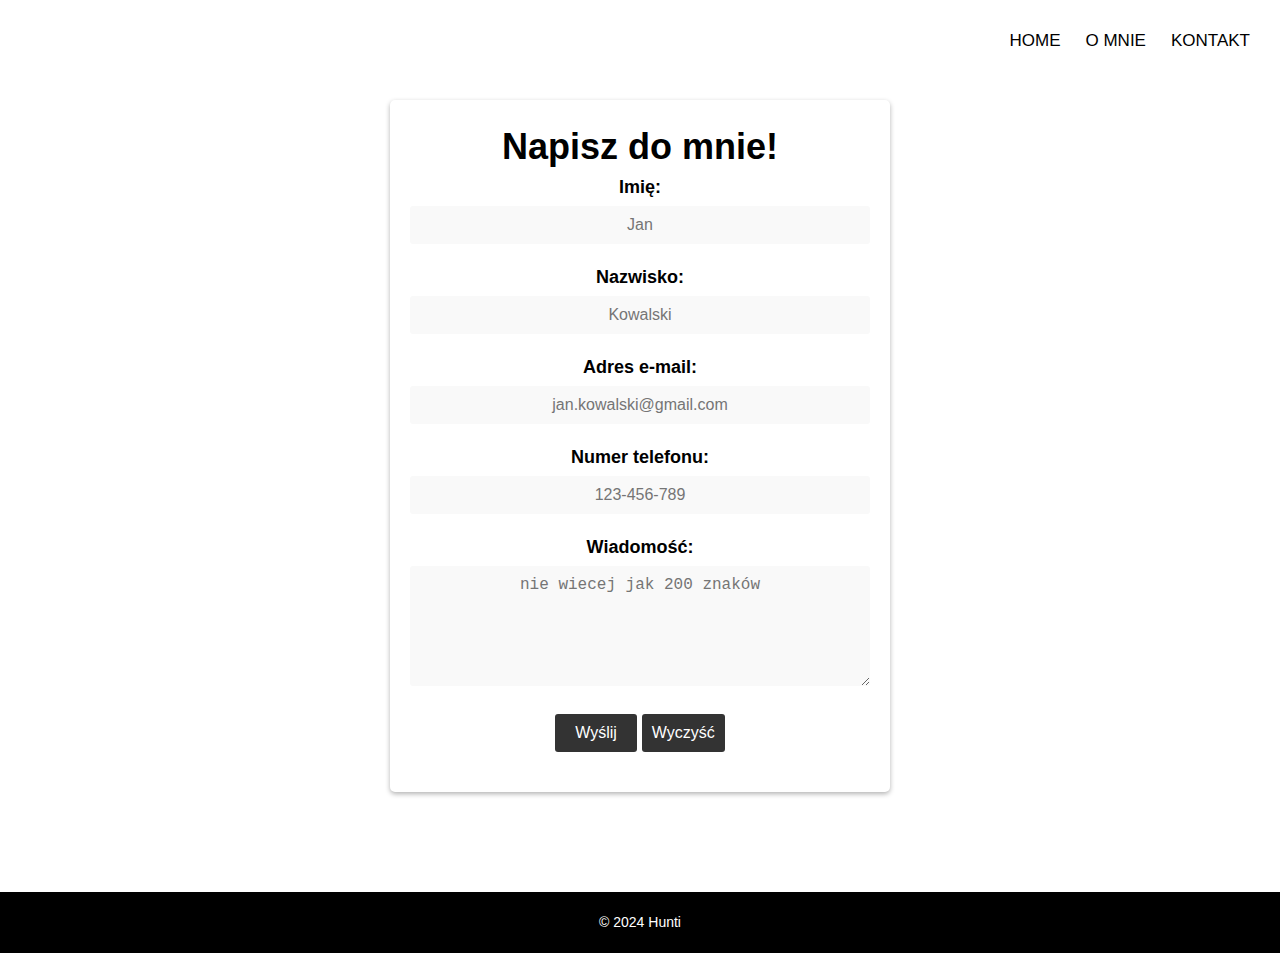
==== strona/kontakt.html @ 490917da "add new folder" ====
<!DOCTYPE html>
<html lang="pl">

<head>
    <meta charset="UTF-8">
    <meta http-equiv="X-UA-Compatible" content="IE=edge">
    <meta name="viewport" content="width=device-width, initial-scale=1.0">
    <meta name="author" content="Marek Dadej" />
    <link rel="stylesheet" type="text/css" href="index.css">
    <title>Hunti</title>
    <link rel="shortcut icon" href="logo.png" type="image/x-icon">
    <script src="//ajax.googleapis.com/ajax/libs/jquery/1.11.2/jquery.min.js"></script>
    <script>
        $(document).ready(function () {
            $("html").on("submit", "#contact_form", function (e) {
                e.preventDefault();
                $("#send_form_status").html('').hide();
                var data = $("#contact_form").serialize();
                $.post("/send_form.php", data, function (res) {
                    $("#send_form_status").html(res.msg).show();
                    if (res.status == 1) {
                        $("#contact_form")[0].reset();
                    }
                });
            });
        });
    </script>

    <style>
        .form {
            text-align: center;
            background-color: #fff;
            border-radius: 5px;
            box-shadow: 0 2px 5px rgba(0, 0, 0, 0.3);
            padding: 20px 20px;
            margin: 100px auto;
            max-width: 500px;
        }

        .form-control {
            margin-bottom: 20px;
        }

        .form-control label {
            display: block;
            font-size: 18px;
            font-weight: bold;
            margin-bottom: 5px;
        }

        .form-control input[type="text"],
        .form-control input[type="email"],
        .form-control input[type="tel"],
        .form-control textarea {
            text-align: center;
            width: 100%;
            padding: 10px;
            border: none;
            border-radius: 3px;
            background-color: #f9f9f9;
            font-size: 16px;
            resize: vertical;
        }

        .form-control textarea {
            height: 120px;
        }

        .form-control button[type="submit"] {
            background-color: #333;
            color: rgb(255, 255, 255);
            border: none;
            border-radius: 3px;
            padding: 10px 20px;
            font-size: 16px;
            cursor: pointer;
        }

        .form-control button[type="submit"]:hover {
            background-color: #555;
        }

        .form-control button[type="reset"] {
            background-color: #333;
            color: rgb(255, 255, 255);
            border: none;
            border-radius: 3px;
            padding: 10px 10px;
            font-size: 16px;
            cursor: pointer;
        }

        .form-control button[type="reset"]:hover {
            background-color: #555;
        }
    </style>
</head>

<body>
    <nav>
        <input type="checkbox" id="check">
        <label for="check" class="checkbtn">
            <i class="bi bi-list"></i>
            <svg xmlns="http://www.w3.org/2000/svg" width="40" height="40" fill="currentColor" class="bi bi-list" viewBox="0 0 16 16">
                <path fill-rule="evenodd" d="M2.5 12a.5.5 0 0 1 .5-.5h10a.5.5 0 0 1 0 1H3a.5.5 0 0 1-.5-.5zm0-4a.5.5 0 0 1 .5-.5h10a.5.5 0 0 1 0 1H3a.5.5 0 0 1-.5-.5zm0-4a.5.5 0 0 1 .5-.5h10a.5.5 0 0 1 0 1H3a.5.5 0 0 1-.5-.5z"/>
              </svg>
        </label>
       
        <ul>
            <li><a href="index.html">Home</a></li>
            <li><a href="o_mnie.html">O mnie</a></li>
            <li><a href="kontakt.html">Kontakt</a></li>
        </ul> 
       </nav>

    <div class="form">
        <h1>Napisz do mnie!</h1>
        <div id="send_form_status"></div>
        <form action="save/save-form.php" id="contact_form" method="POST">

            <div class="form-control">
                <label for="name">Imię:</label>
                <input type="text" id="name" name="name" placeholder="Jan" required>
            </div>

            <div class="form-control">
                <label for="lastname">Nazwisko:</label>
                <input type="text" id="lastname" name="lastname" placeholder="Kowalski" required>
            </div>

            <div class="form-control">
                <label for="email">Adres e-mail:</label>
                <input type="email" id="email" name="email" placeholder="jan.kowalski@gmail.com" required>
            </div>

            <div class="form-control">
                <label for="telefon">Numer telefonu:</label>
                <input type="tel" id="phone" name="tel" placeholder="123-456-789" required>
            </div>

            <div class="form-control">
                <label for="wiadomość">Wiadomość:</label>
                <textarea name="wiadomość" id="message" rows="3" cols="50" placeholder="nie wiecej jak 200 znaków"
                    maxlength="200"></textarea>
            </div>

            <div class="form-control">
                <button id="sendBtn" type="submit">Wyślij</button>
                <button type="reset">Wyczyść</button>
            </div>
        </form>
    </div>

    <footer>
        <p style="text-align: center;">&copy; 2024 Hunti</p>
    </footer>
</body>

</html>
---- strona/index.css ----
* {
    padding: 0;
    margin: 0;
    text-decoration: none;
    list-style: none;
    box-sizing: border-box;
  }
  
  body {
    font-style: arial; 
      font-family: 'Roboto', sans-serif;
      display: grid;
      font-size: 18px;
      line-height: 1.5;
      background-image: url(back.jpeg);
  }
  
  nav {
    background: rgb(255, 255, 255);
    height: 80px;
    width: 100%;
    top: 0;
    left: 0;
    right: 0;
    position: fixed;
  }
  
  label .logo {
    color: rgb(0, 0, 0); 
    line-height: 80px;
    padding: 0;
    margin-left: 100px;
    font-weight: bold;
   
  }
  img {
    width: 100px;
    height: 40px;
    margin-top: 20px;
    transition: 0;
  }
  
  nav ul {
    float: right;
    margin-right: 20px;
  }
  nav ul li {
    display: inline-block;
    line-height: 80px;
    margin: 0 5px;
    padding-left: 5px;
    padding-right: 5px;
  }
  nav ul li a {
  color: rgb(0, 0, 0);
  font-size: 17px;
  text-transform: uppercase;
  }
  li.active, li:hover {
    background-color: rgb(47, 65, 203);
  }
  a.active, a:hover {
    
    color: rgb(255, 255, 255);
    
    transition: .5s;
  }
  .checkbtn {
    font-size: 30px;
    color: rgb(0, 0, 0);
    float: right;
    line-height: 80px;
    margin-right: 40px;
    padding-top: 10px;
    cursor: pointer;
    display: none;
  }
  #check {
    display: none;
  }
  @media (max-width: 952px) {
    nav ul li a {
      font-size: 16px;
    }
  }
  @media (max-width: 858px) {
    .checkbtn {
      display: block;
    }
    nav ul {
      position: fixed;
      width: 100%;
      height: 100vh;
      background: #ffffff;
      top: 80px;
      left: -100%;
      text-align: center;
      transition: all .5s;
    }
    nav ul li {
      display: block;
      margin: 20px 0;
      padding-top: 10px;
      padding-bottom: 10px;
      line-height: 30px;
    }
    nav ul li a {
      
      font-size: 20px;
    }
    a:hover, a.active {
      background: none;
      color: rgb(255, 255, 255);
    }
    #check:checked ~ ul {
      left: 0
    }
    p {
      text-align:left;
    }
  }
  
  main {
    background-color: rgb(255, 255, 255);
      border-radius: 8px;
      box-shadow: 5px 5px 5px 5px rgba(0, 0, 0, 0.3);
      padding: 20px 20px;
      margin: 100px auto;
      max-width: 900px;
  }
  
  .intro {
    background-color: #ffffff;
    padding: 50px 20px;
    text-align: center;
    animation: intro 3s infinite alternate linear;
  }
  @keyframes intro {
    0% {
      background: rgb(255, 255, 255);
    }
    100% {
      background: rgb(221, 221, 221);
    }
  }
  
  .intro h2 {
    margin-bottom: 20px;
    font-size: 30px;
    font-weight: bold;
    color: #333;
  }
  
  .intro p {
    font-size: 18px;
    
  }
  
  .intro ul li {
    background: none;
    text-align: left;
    list-style: none;
    margin-bottom: 10px;
    font-size: 18px;
    margin-left: 50px;
  }
  
  .intro ul li:before {
    content: "\2714";
    color: rgb(157, 0, 0);
    margin-right: 2px;
    display: inline-block;
    width: 1em;
    margin-left: -1em;
  }
  
  .intro2 {
    text-align: center;
    background-color: #ffffff;
    padding: 50px 20px;
    animation: intro2 5s infinite alternate linear;
  }
  @keyframes intro2 {
    0% {
      background: rgb(255, 255, 255);
    }
    100% {
      background: rgb(221, 221, 221);
    }
  }
  
  .intro2 h2 {
    margin-bottom: 30px;
    font-size: 30px;
    font-weight: bold;
    color: rgb(0, 0, 0);
  }
  .intro2 p {
    font-size: 18px;
    
  }
  
  .intro2 ul li {
    background: none;
    text-align: left;
    list-style: none;
    margin-bottom: 10px;
    font-size: 18px;
    margin-left: 50px;
  }
  
  .intro2 ul li:before {
    content: "\2714";
    color: rgb(157, 0, 0);
    margin-right: 2px;
    display: inline-block;
    width: 1em;
    margin-left: -1em;
  }
  
  footer {
    background-color: rgb(0, 0, 0);
    color: rgb(255, 255, 255);
    padding: 20px;
    text-align: center;
    font-size: 14px;
  }
  .btn {
  text-decoration: none;
    display: inline-block;
    padding: 10px 20px;
    margin-top: 10px;
    background-color: rgb(0, 0, 0);
    color: rgb(255, 255, 255);
    border-radius: 4px;
    transition: background-color 0.3s ease;
  }
  
  .btn:hover {
    background-color: rgb(90, 90, 90);
    color: rgb(0, 0, 0);
  }
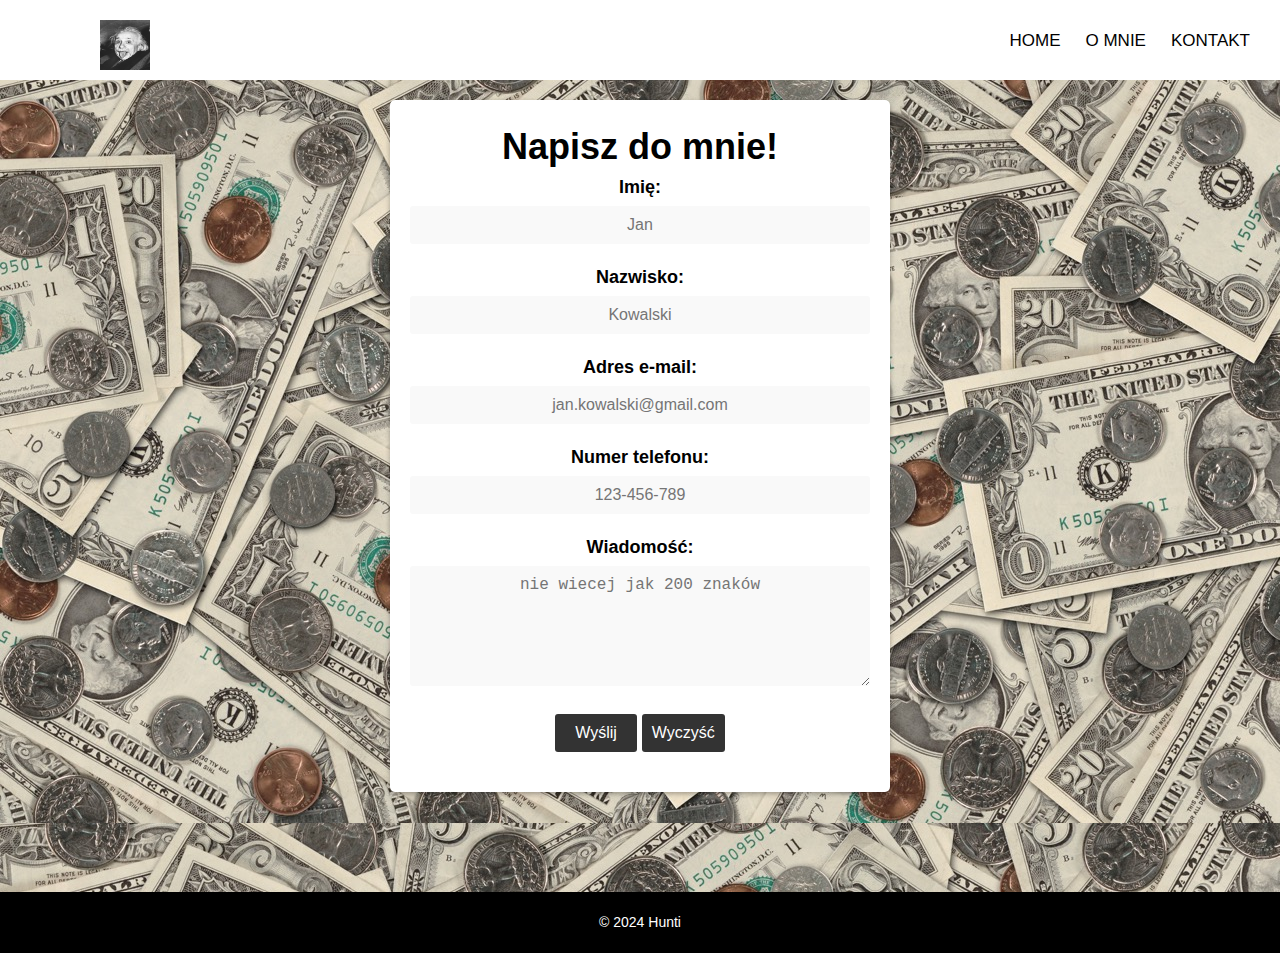
==== commit 3ca94fe6: "add ugrade website" ====
--- a/strona/kontakt.html
+++ b/strona/kontakt.html
@@ -8,7 +8,6 @@
     <meta name="author" content="Marek Dadej" />
     <link rel="stylesheet" type="text/css" href="index.css">
     <title>Hunti</title>
-    <link rel="shortcut icon" href="logo.png" type="image/x-icon">
     <script src="//ajax.googleapis.com/ajax/libs/jquery/1.11.2/jquery.min.js"></script>
     <script>
         $(document).ready(function () {
@@ -105,6 +104,8 @@
                 <path fill-rule="evenodd" d="M2.5 12a.5.5 0 0 1 .5-.5h10a.5.5 0 0 1 0 1H3a.5.5 0 0 1-.5-.5zm0-4a.5.5 0 0 1 .5-.5h10a.5.5 0 0 1 0 1H3a.5.5 0 0 1-.5-.5zm0-4a.5.5 0 0 1 .5-.5h10a.5.5 0 0 1 0 1H3a.5.5 0 0 1-.5-.5z"/>
               </svg>
         </label>
+
+        <label><a href="index.html" class="logo"><img src="albert.jpeg" alt="logo" ></a></label>
        
         <ul>
             <li><a href="index.html">Home</a></li>
--- a/strona/index.css
+++ b/strona/index.css
@@ -34,8 +34,8 @@
    
   }
   img {
-    width: 100px;
-    height: 40px;
+    width: 50px;
+    height: 50px;
     margin-top: 20px;
     transition: 0;
   }
